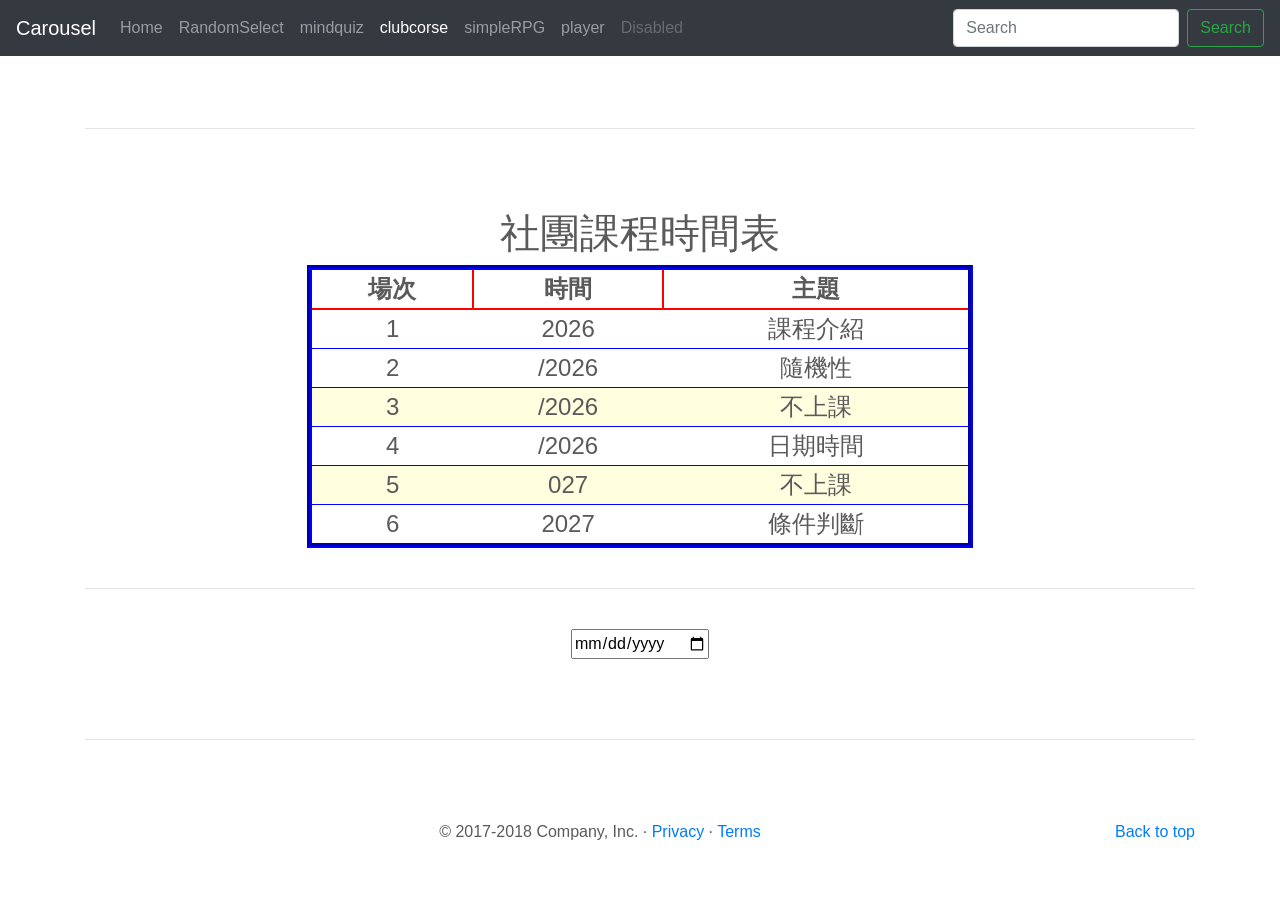
==== club-corse.html @ 7b3fc3d9 "What I have done at this time" ====
<!doctype html>
<html lang="en">
  <head>
    <meta charset="utf-8">
    <meta name="viewport" content="width=device-width, initial-scale=1, shrink-to-fit=no">
    <meta name="description" content="">
    <meta name="author" content="">
    <link rel="icon" href="favicon.ico">

    <title>Carousel Template for Bootstrap</title>

    <!-- Bootstrap core CSS -->
    <link href="dist/css/bootstrap.min.css" rel="stylesheet">
    <link href="club_corse(date)/style.css" rel="stylesheet">

    <!-- Custom styles for this template -->
    <link href="carousel.css" rel="stylesheet">
  </head>
  <body>

    <header>
      <nav class="navbar navbar-expand-md navbar-dark fixed-top bg-dark">
        <a class="navbar-brand" href="#">Carousel</a>
        <button class="navbar-toggler" type="button" data-toggle="collapse" data-target="#navbarCollapse" aria-controls="navbarCollapse" aria-expanded="false" aria-label="Toggle navigation">
          <span class="navbar-toggler-icon"></span>
        </button>
        <div class="collapse navbar-collapse" id="navbarCollapse">
          <ul class="navbar-nav mr-auto">
            <li class="nav-item">
              <a class="nav-link" href="index.html">Home <span class="sr-only">(current)</span></a>
            </li>
            <li class="nav-item">
              <a class="nav-link" href="random-select.html">RandomSelect</a>
            </li>
            <li class="nav-item">
                <a class="nav-link" href="mind-quiz.html">mindquiz</a>
              </li>
              <li class="nav-item active">
                <a class="nav-link" href="#">clubcorse</a>
              </li>
              <li class="nav-item">
                <a class="nav-link" href="simple-rpg.html">simpleRPG</a>
              </li>
              <li class="nav-item">
                <a class="nav-link" href="player.html">player</a>
              </li>
            <li class="nav-item">
              <a class="nav-link disabled" href="#">Disabled</a>
            </li>
          </ul>
          <form class="form-inline mt-2 mt-md-0">
            <input class="form-control mr-sm-2" type="text" placeholder="Search" aria-label="Search">
            <button class="btn btn-outline-success my-2 my-sm-0" type="submit">Search</button>
          </form>
        </div>
      </nav>
    </header>

    <main role="main">

      <!-- Marketing messaging and featurettes
      ================================================== -->
      <!-- Wrap the rest of the page in another container to center all the content. -->

      <div class="container marketing">
        <hr class="featurette-divider">
        <h1>社團課程時間表</h1>
        <table id="courseTable"></table>
        <br><hr><br>
        <input type="date" id="inputDate">

        <hr class="featurette-divider">
        </div><!-- /.container -->

      <footer class="container">
        <p class="float-right"><a href="#">Back to top</a></p>
        <p>&copy; 2017-2018 Company, Inc. &middot; <a href="#">Privacy</a> &middot; <a href="#">Terms</a></p>
      </footer>
    </main>

    <!-- Bootstrap core JavaScript
    ================================================== -->
    <!-- Placed at the end of the document so the pages load faster -->
    <script src="https://code.jquery.com/jquery-3.3.1.slim.min.js" integrity="sha384-q8i/X+965DzO0rT7abK41JStQIAqVgRVzpbzo5smXKp4YfRvH+8abtTE1Pi6jizo" crossorigin="anonymous"></script>
    <script>window.jQuery || document.write('<script src="assets/js/vendor/jquery-slim.min.js"><\/script>')</script>
    <script src="assets/js/vendor/popper.min.js"></script>
    <script src="dist/js/bootstrap.min.js"></script>
    <!-- Just to make our placeholder images work. Don't actually copy the next line! -->
    <script src="assets/js/vendor/holder.min.js"></script>
    <script src="club_corse(date)/main.js"></script>
    <script src="club_corse(date)/topic.js"></script>
  </body>
</html>
---- club_corse(date)/style.css ----
body{
    text-align: center;
}

table{
    width: 60%;
    margin: auto;
    font-size: 1.5em;
    border: 5px groove blue;
}

td{
    border-top: 1px solid blue;
}

th{
    border: 2px solid red;
}
---- carousel.css ----
/* GLOBAL STYLES
-------------------------------------------------- */
/* Padding below the footer and lighter body text */

body {
  padding-top: 3rem;
  padding-bottom: 3rem;
  color: #5a5a5a;
}


/* CUSTOMIZE THE CAROUSEL
-------------------------------------------------- */

/* Carousel base class */
.carousel {
  margin-bottom: 4rem;
}
/* Since positioning the image, we need to help out the caption */
.carousel-caption {
  bottom: 3rem;
  z-index: 10;
}

/* Declare heights because of positioning of img element */
.carousel-item {
  height: 32rem;
  background-color: #777;
}
.carousel-item > img {
  position: absolute;
  top: 0;
  left: 0;
  min-width: 100%;
  height: 32rem;
}


/* MARKETING CONTENT
-------------------------------------------------- */

/* Center align the text within the three columns below the carousel */
.marketing .col-lg-4 {
  margin-bottom: 1.5rem;
  text-align: center;
}
.marketing h2 {
  font-weight: 400;
}
.marketing .col-lg-4 p {
  margin-right: .75rem;
  margin-left: .75rem;
}


/* Featurettes
------------------------- */

.featurette-divider {
  margin: 5rem 0; /* Space out the Bootstrap <hr> more */
}

/* Thin out the marketing headings */
.featurette-heading {
  font-weight: 300;
  line-height: 1;
  letter-spacing: -.05rem;
}


/* RESPONSIVE CSS
-------------------------------------------------- */

@media (min-width: 40em) {
  /* Bump up size of carousel content */
  .carousel-caption p {
    margin-bottom: 1.25rem;
    font-size: 1.25rem;
    line-height: 1.4;
  }

  .featurette-heading {
    font-size: 50px;
  }
}

@media (min-width: 62em) {
  .featurette-heading {
    margin-top: 7rem;
  }
}
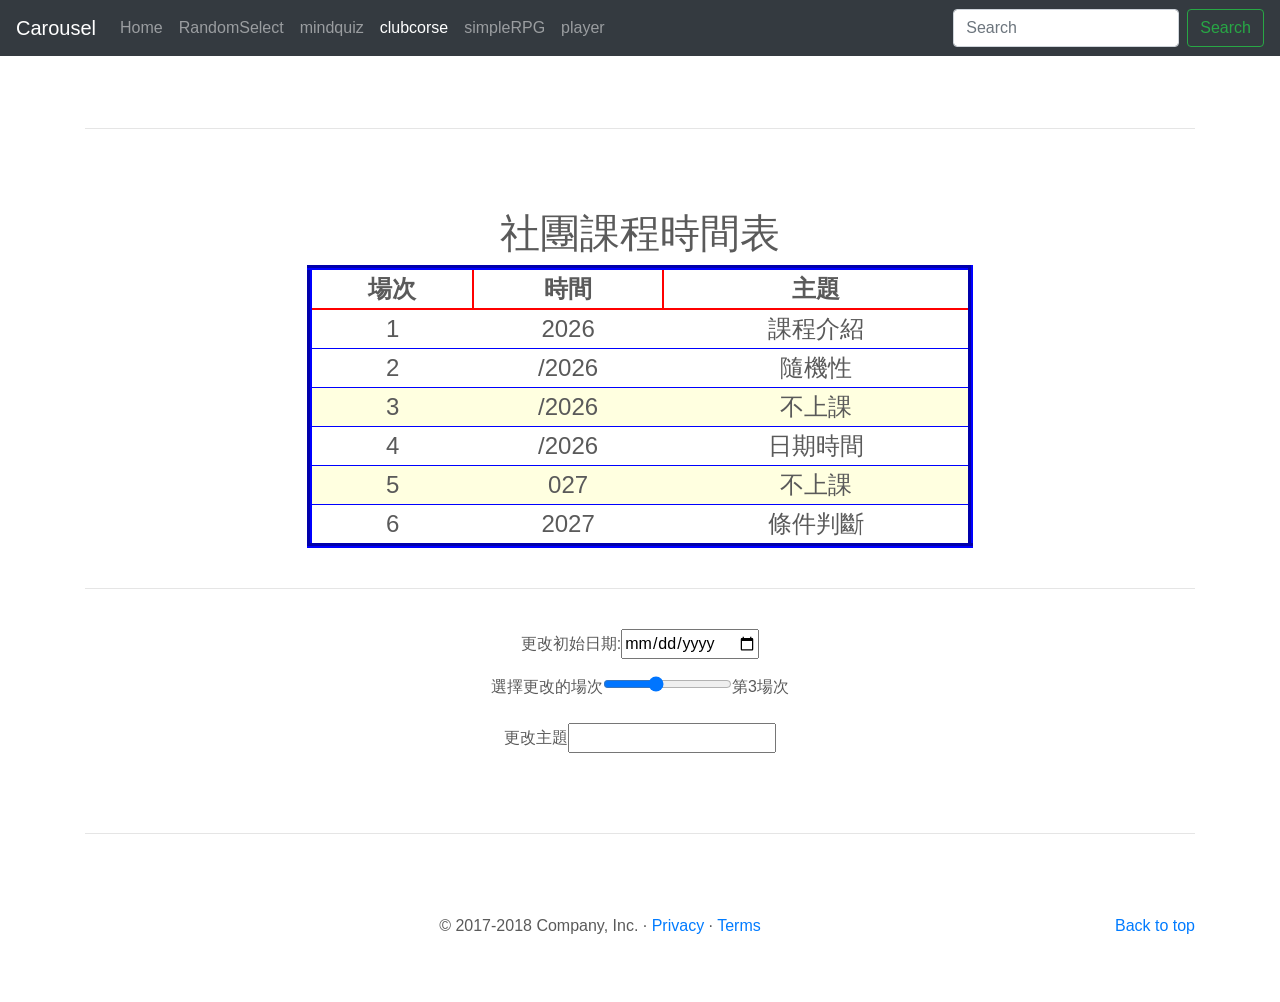
==== commit 2a83f789: "firstproject" ====
--- a/club-corse.html
+++ b/club-corse.html
@@ -44,9 +44,6 @@
               <li class="nav-item">
                 <a class="nav-link" href="player.html">player</a>
               </li>
-            <li class="nav-item">
-              <a class="nav-link disabled" href="#">Disabled</a>
-            </li>
           </ul>
           <form class="form-inline mt-2 mt-md-0">
             <input class="form-control mr-sm-2" type="text" placeholder="Search" aria-label="Search">
@@ -67,7 +64,10 @@
         <h1>社團課程時間表</h1>
         <table id="courseTable"></table>
         <br><hr><br>
-        <input type="date" id="inputDate">
+
+        <p>更改初始日期:<input type="date" id="inputDate"></p>
+        <p>選擇更改的場次<input type="range" min="1" max="6" step="1" value="3"><label></label></p>
+        <p>更改主題<input type="text" id="inputtext"></p>
 
         <hr class="featurette-divider">
         </div><!-- /.container -->
